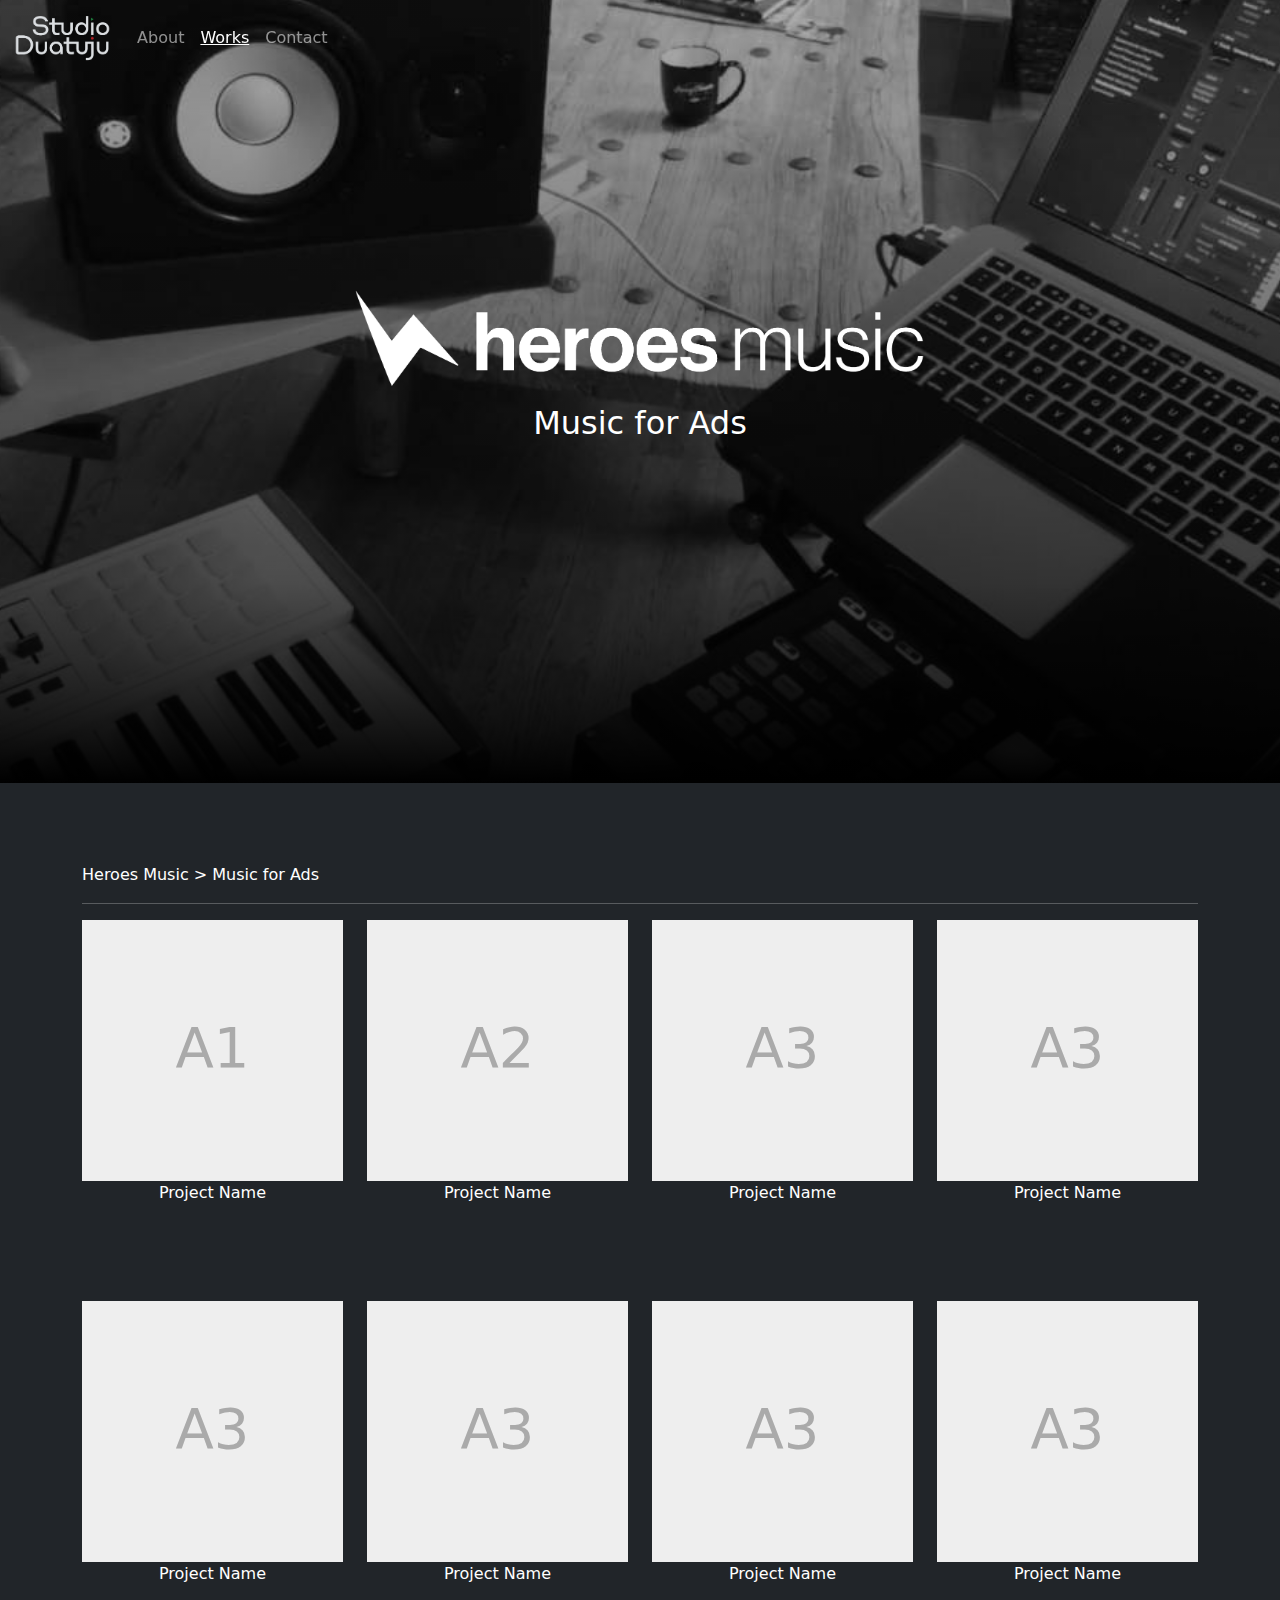
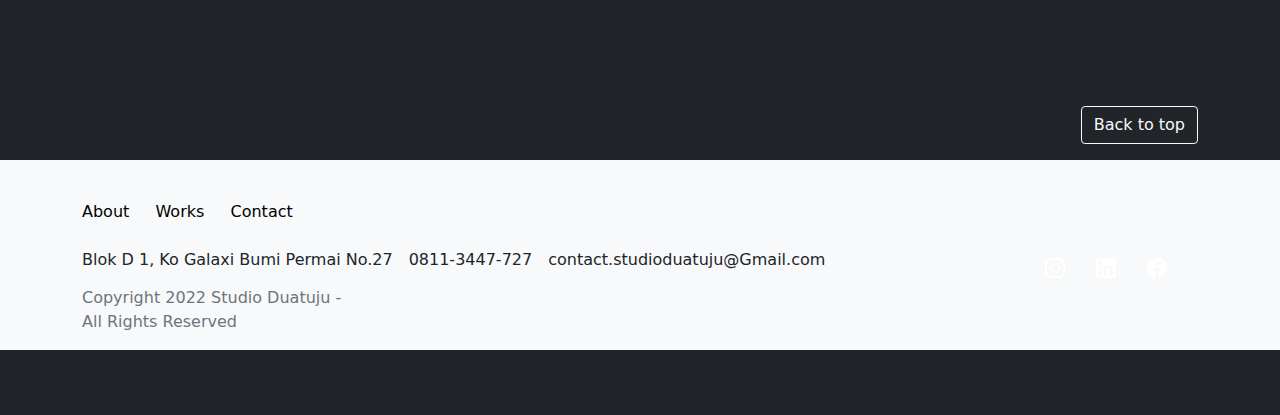
==== portfolio.html @ 4e44e7fb "Add files via upload" ====
<!doctype html>
<html lang="en">
  <head>
    <meta charset="utf-8">
    <meta name="viewport" content="width=device-width, initial-scale=1">
    <meta name="description" content="">
    <meta name="author" content="Ahau Shu">
    <meta name="generator" content="studioduatuju 1.0.0">
    <title>Studio Duatuju</title>

    

    <!-- Bootstrap core CSS -->
    <link href="assets/dist/css/bootstrap.min.css" rel="stylesheet">

    <!-- Custom styles for this template -->
    <link href="assets/carousel.css" rel="stylesheet">
    <link href="assets/duatuju.css" rel="stylesheet">

  </head>
  <body class="text-white bg-dark">
    
<!-- header-->
<header>
  <nav id="sdnavbar" class="navbar navbar-expand-md navbar-dark fixed-top bg-dark" style="--bs-bg-opacity:0;">
    <div class="container-fluid">
      <a class="navbar-brand" href="index.html">
        <img id="sdbrand" src="assets/logo_grey.png" height="50" alt="Studio Duatuju">
      </a>
      <button class="navbar-toggler" type="button" data-bs-toggle="collapse" data-bs-target="#navbarCollapse" aria-controls="navbarCollapse" aria-expanded="false" aria-label="Toggle navigation">
        <span class="navbar-toggler-icon"></span>
      </button>
      <div class="collapse navbar-collapse" id="navbarCollapse">
        <ul class="navbar-nav me-auto mb-2 mb-md-0">
          <li class="nav-item">
            <a class="nav-link" href="about.html">About</a>
          </li>
          <li class="nav-item dropdown">
            <a class="nav-link active" href="#works" id="dropdownprojects" data-bs-toggle="dropdown" aria-expanded="false">Works</a>
            <ul id="sduldd" class="dropdown-menu dropdown-menu-dark" aria-labelledby="dropdownprojects">
              <li><a class="dropdown-item" href="ampersound.html">Ampersound</a></li>
              <li><a class="dropdown-item" href="heroes.html">Heroes Music</a></li>
              <li><a class="dropdown-item" href="artefakt.html">Artefakt Records</a></li>
            </ul>
          </li>
          <li class="nav-item">
            <a class="nav-link" href="contact.html">Contact</a>
          </li>
        </ul>
        
      </div>
    </div>
  </nav>
</header>
<main>
  <!-- Masthead-->
  <div class="masthead mastheadheroes px-4 px-lg-5 d-flex h-100 align-items-center justify-content-center">
      <div class="d-flex justify-content-center">
          <div class="text-center">
              <img src="assets/icon/heroes.png" height="120"/>
              <h2 class="text-white mx-auto mt-2 mb-5">Music for Ads</h2>
          </div>
      </div>
  </div>

  <!-- Marketing messaging and featurettes
  ================================================== -->
  <!-- Wrap the rest of the page in another container to center all the content. -->

  <div class="container marketing" >
    <!-- START THE FEATURETTES -->


    <div class="row featurette about">
      <div class="col-md-12">
        <div>
          Heroes Music > 
          Music for Ads
        </div>
      </div>
    </div>

    <hr/>

    <div class="row featurette">
      <div class="col-md-12 order-md-2 text-center">
          <div class="row text-center">

            <div class="col-md-3 portItem">
              <svg class="bd-placeholder-img bd-placeholder-img-lg featurette-image img-fluid mx-auto" width="350" height="350" xmlns="http://www.w3.org/2000/svg" role="img" aria-label="Placeholder: 250x250" preserveAspectRatio="xMidYMid slice" focusable="false"><title>Placeholder</title><rect width="100%" height="100%" fill="#eee"/><text x="50%" y="50%" fill="#aaa" dy=".3em">A1</text></svg>
              <p>Project Name</p>
            </div>

            <div class="col-md-3 portItem">
              <svg class="bd-placeholder-img bd-placeholder-img-lg featurette-image img-fluid mx-auto" width="350" height="350" xmlns="http://www.w3.org/2000/svg" role="img" aria-label="Placeholder: 250x250" preserveAspectRatio="xMidYMid slice" focusable="false"><title>Placeholder</title><rect width="100%" height="100%" fill="#eee"/><text x="50%" y="50%" fill="#aaa" dy=".3em">A2</text></svg>
              <p>Project Name</p>
            </div>

            <div class="col-md-3 portItem">
              <svg class="bd-placeholder-img bd-placeholder-img-lg featurette-image img-fluid mx-auto" width="350" height="350" xmlns="http://www.w3.org/2000/svg" role="img" aria-label="Placeholder: 250x250" preserveAspectRatio="xMidYMid slice" focusable="false"><title>Placeholder</title><rect width="100%" height="100%" fill="#eee"/><text x="50%" y="50%" fill="#aaa" dy=".3em">A3</text></svg>
              <p>Project Name</p>
            </div>

            <div class="col-md-3 portItem">
              <svg class="bd-placeholder-img bd-placeholder-img-lg featurette-image img-fluid mx-auto" width="350" height="350" xmlns="http://www.w3.org/2000/svg" role="img" aria-label="Placeholder: 250x250" preserveAspectRatio="xMidYMid slice" focusable="false"><title>Placeholder</title><rect width="100%" height="100%" fill="#eee"/><text x="50%" y="50%" fill="#aaa" dy=".3em">A3</text></svg>
              <p>Project Name</p>
            </div>

            <div class="col-md-3 portItem">
              <svg class="bd-placeholder-img bd-placeholder-img-lg featurette-image img-fluid mx-auto" width="350" height="350" xmlns="http://www.w3.org/2000/svg" role="img" aria-label="Placeholder: 250x250" preserveAspectRatio="xMidYMid slice" focusable="false"><title>Placeholder</title><rect width="100%" height="100%" fill="#eee"/><text x="50%" y="50%" fill="#aaa" dy=".3em">A3</text></svg>
              <p>Project Name</p>
            </div>

            <div class="col-md-3 portItem">
              <svg class="bd-placeholder-img bd-placeholder-img-lg featurette-image img-fluid mx-auto" width="350" height="350" xmlns="http://www.w3.org/2000/svg" role="img" aria-label="Placeholder: 250x250" preserveAspectRatio="xMidYMid slice" focusable="false"><title>Placeholder</title><rect width="100%" height="100%" fill="#eee"/><text x="50%" y="50%" fill="#aaa" dy=".3em">A3</text></svg>
              <p>Project Name</p>
            </div>

            <div class="col-md-3 portItem">
              <svg class="bd-placeholder-img bd-placeholder-img-lg featurette-image img-fluid mx-auto" width="350" height="350" xmlns="http://www.w3.org/2000/svg" role="img" aria-label="Placeholder: 250x250" preserveAspectRatio="xMidYMid slice" focusable="false"><title>Placeholder</title><rect width="100%" height="100%" fill="#eee"/><text x="50%" y="50%" fill="#aaa" dy=".3em">A3</text></svg>
              <p>Project Name</p>
            </div>

            <div class="col-md-3 portItem">
              <svg class="bd-placeholder-img bd-placeholder-img-lg featurette-image img-fluid mx-auto" width="350" height="350" xmlns="http://www.w3.org/2000/svg" role="img" aria-label="Placeholder: 250x250" preserveAspectRatio="xMidYMid slice" focusable="false"><title>Placeholder</title><rect width="100%" height="100%" fill="#eee"/><text x="50%" y="50%" fill="#aaa" dy=".3em">A3</text></svg>
              <p>Project Name</p>
            </div>

          </div>
      </div>
    </div>

    <!--<hr class="featurette-divider"> -->

    <!-- /END THE FEATURETTES -->
    
  </div><!-- /.container -->
  <br/>
  <div class="container">
    <div class="row">
      <p class=""><a style= "float: right;" class="btn btn-outline-light" href="#">Back to top</a></p>
    </div>
  </div>
  <!-- FOOTER -->
  <footer class="footer py-3 bg-light">
    </br>
    <div class="container">
      <div class="row">
        <span class="text-dark">
            <a href="about.html">About</a>
            &emsp;
            <a href="index.html#works">Works</a>
            &emsp;
            <a href="contact.html">Contact</a>
        </span>
      </div>
      </br>
      <div class="row">
        <div class="col-md-10 text-dark">Blok D 1, Ko Galaxi Bumi Permai No.27&emsp;0811-3447-727&emsp;contact.studioduatuju@Gmail.com</div>
        <div class="col-md-2">
          <a class="btn btn btn-link" target="_blank" href="https://www.instagram.com/duatujustudio/" role="button">
            <svg class="sdsmicon" xmlns="http://www.w3.org/2000/svg" height="20" fill="white" class="bi bi-instagram" viewBox="0 0 16 16">
              <path d="M8 0C5.829 0 5.556.01 4.703.048 3.85.088 3.269.222 2.76.42a3.917 3.917 0 0 0-1.417.923A3.927 3.927 0 0 0 .42 2.76C.222 3.268.087 3.85.048 4.7.01 5.555 0 5.827 0 8.001c0 2.172.01 2.444.048 3.297.04.852.174 1.433.372 1.942.205.526.478.972.923 1.417.444.445.89.719 1.416.923.51.198 1.09.333 1.942.372C5.555 15.99 5.827 16 8 16s2.444-.01 3.298-.048c.851-.04 1.434-.174 1.943-.372a3.916 3.916 0 0 0 1.416-.923c.445-.445.718-.891.923-1.417.197-.509.332-1.09.372-1.942C15.99 10.445 16 10.173 16 8s-.01-2.445-.048-3.299c-.04-.851-.175-1.433-.372-1.941a3.926 3.926 0 0 0-.923-1.417A3.911 3.911 0 0 0 13.24.42c-.51-.198-1.092-.333-1.943-.372C10.443.01 10.172 0 7.998 0h.003zm-.717 1.442h.718c2.136 0 2.389.007 3.232.046.78.035 1.204.166 1.486.275.373.145.64.319.92.599.28.28.453.546.598.92.11.281.24.705.275 1.485.039.843.047 1.096.047 3.231s-.008 2.389-.047 3.232c-.035.78-.166 1.203-.275 1.485a2.47 2.47 0 0 1-.599.919c-.28.28-.546.453-.92.598-.28.11-.704.24-1.485.276-.843.038-1.096.047-3.232.047s-2.39-.009-3.233-.047c-.78-.036-1.203-.166-1.485-.276a2.478 2.478 0 0 1-.92-.598 2.48 2.48 0 0 1-.6-.92c-.109-.281-.24-.705-.275-1.485-.038-.843-.046-1.096-.046-3.233 0-2.136.008-2.388.046-3.231.036-.78.166-1.204.276-1.486.145-.373.319-.64.599-.92.28-.28.546-.453.92-.598.282-.11.705-.24 1.485-.276.738-.034 1.024-.044 2.515-.045v.002zm4.988 1.328a.96.96 0 1 0 0 1.92.96.96 0 0 0 0-1.92zm-4.27 1.122a4.109 4.109 0 1 0 0 8.217 4.109 4.109 0 0 0 0-8.217zm0 1.441a2.667 2.667 0 1 1 0 5.334 2.667 2.667 0 0 1 0-5.334z"></path>
            </svg>
          </a>
          <a class="btn btn-link" target="_blank" href="#" role="button">
            <svg class="sdsmicon" xmlns="http://www.w3.org/2000/svg" height="20" fill="white" class="bi bi-linkedin" viewBox="0 0 16 16">
              <path d="M0 1.146C0 .513.526 0 1.175 0h13.65C15.474 0 16 .513 16 1.146v13.708c0 .633-.526 1.146-1.175 1.146H1.175C.526 16 0 15.487 0 14.854V1.146zm4.943 12.248V6.169H2.542v7.225h2.401zm-1.2-8.212c.837 0 1.358-.554 1.358-1.248-.015-.709-.52-1.248-1.342-1.248-.822 0-1.359.54-1.359 1.248 0 .694.521 1.248 1.327 1.248h.016zm4.908 8.212V9.359c0-.216.016-.432.08-.586.173-.431.568-.878 1.232-.878.869 0 1.216.662 1.216 1.634v3.865h2.401V9.25c0-2.22-1.184-3.252-2.764-3.252-1.274 0-1.845.7-2.165 1.193v.025h-.016a5.54 5.54 0 0 1 .016-.025V6.169h-2.4c.03.678 0 7.225 0 7.225h2.4z"></path>
            </svg>
          </a>
          <a class="btn btn-link" target="_blank" href="#" role="button">
            <svg class="sdsmicon" xmlns="http://www.w3.org/2000/svg" height="20" fill="white" class="bi bi-facebook" viewBox="0 0 16 16">
              <path d="M16 8.049c0-4.446-3.582-8.05-8-8.05C3.58 0-.002 3.603-.002 8.05c0 4.017 2.926 7.347 6.75 7.951v-5.625h-2.03V8.05H6.75V6.275c0-2.017 1.195-3.131 3.022-3.131.876 0 1.791.157 1.791.157v1.98h-1.009c-.993 0-1.303.621-1.303 1.258v1.51h2.218l-.354 2.326H9.25V16c3.824-.604 6.75-3.934 6.75-7.951z"></path>
            </svg>
          </a>
        </div>
      </div>
      <span class="text-muted">Copyright 2022 Studio Duatuju -
        <br/>All Rights Reserved</span>
    </div>
  </footer>
</main>

  <!-- SCRIPT -->
    <script src="assets/dist/js/bootstrap.bundle.min.js"></script>
    <script src="assets/form-validation.js"></script>
    <script src="https://ajax.googleapis.com/ajax/libs/jquery/3.5.1/jquery.min.js"></script>

    <script type="text/javascript">
      $(window).scroll(function () {
        /*light*/
        if ($(window).scrollTop() >= 50) {
          $('.navbar').css('--bs-bg-opacity','1');
          document.getElementById('sdbrand').src='assets/logo_col.png';
          document.getElementById("sdnavbar").className = "navbar navbar-expand-md navbar-light fixed-top bg-light";
          document.getElementById("sduldd").className = "dropdown-menu dropdown-menu-light";
          document.getElementById("sduldd").style.backgroundColor = '#fff';
          $('.sdsmicon').css('fill','black');

        }
        /*dark*/
        else {
          $('.navbar').css('--bs-bg-opacity','0');
          document.getElementById('sdbrand').src='assets/logo_grey.png';
          document.getElementById("sdnavbar").className = "navbar navbar-expand-md navbar-dark fixed-top bg-dark";
          document.getElementById("sduldd").className = "dropdown-menu dropdown-menu-dark";
          document.getElementById("sduldd").style.backgroundColor = 'transparent';
          $('.sdsmicon').css('fill','white');
        }
      }); 


    </script>
      
  </body>
</html>
---- assets/carousel.css ----
/* GLOBAL STYLES
-------------------------------------------------- */
/* Padding below the footer and lighter body text */

body {
  padding-top: 3rem;
  padding-bottom: 3rem;
  color: #5a5a5a;
}


/* CUSTOMIZE THE CAROUSEL
-------------------------------------------------- */

/* Carousel base class */
.carousel {
  margin-bottom: 4rem;
}
/* Since positioning the image, we need to help out the caption */
.carousel-caption {
  bottom: 3rem;
  z-index: 10;
}

/* Declare heights because of positioning of img element */
.carousel-item {
  height: 32rem;
}
.carousel-item > img {
  position: absolute;
  top: 0;
  left: 0;
  min-width: 100%;
  height: 32rem;
}


/* MARKETING CONTENT
-------------------------------------------------- */

/* Center align the text within the three columns below the carousel */
.marketing .col-lg-4 {
  margin-bottom: 1.5rem;
  text-align: center;
}
.marketing h2 {
  font-weight: 400;
}
/* rtl:begin:ignore */
.marketing .col-lg-4 p {
  margin-right: .75rem;
  margin-left: .75rem;
}
/* rtl:end:ignore */


/* Featurettes
------------------------- */

.featurette-divider {
  margin: 5rem 0; /* Space out the Bootstrap <hr> more */
}

/* Thin out the marketing headings */
.featurette-heading {
  font-weight: 300;
  line-height: 1;
  /* rtl:remove */
  letter-spacing: -.05rem;
}


/* RESPONSIVE CSS
-------------------------------------------------- */

@media (min-width: 40em) {
  /* Bump up size of carousel content */
  .carousel-caption p {
    margin-bottom: 1.25rem;
    font-size: 1.25rem;
    line-height: 1.4;
  }

  .featurette-heading {
    font-size: 50px;
  }
}

@media (min-width: 62em) {
  .featurette-heading {
    margin-top: 7rem;
  }
}
---- assets/duatuju.css ----
.bd-placeholder-img {
  font-size: 1.125rem;
  text-anchor: middle;
  -webkit-user-select: none;
  -moz-user-select: none;
  user-select: none;
}

@media (min-width: 768px) {
  .bd-placeholder-img-lg {
    font-size: 3.5rem;
  }
}

body { 
    margin-top: -65px!important; 
}

.masthead {
    position: relative!important;
    width: 100%!important;
    height: auto!important;
    min-height: 50rem!important;
    padding: 15rem 0!important;
    background-position: center!important;
    background-repeat: no-repeat!important;
    background-attachment: scroll!important;
    background-size: cover!important;
    
}

.mastheadid{
    background: linear-gradient(to bottom, rgba(0, 0, 0, 0.3) 0%, rgba(0, 0, 0, 0.7) 75%, #000 100%), url('image/conso4.jpeg');  
}

.mastheadab {
    background: linear-gradient(to bottom, rgba(0, 0, 0, 0.3) 0%, rgba(0, 0, 0, 0.7) 75%, #000 100%), url('image/conso1.jpeg');    
}
.mastheadcu {
    background: linear-gradient(to bottom, rgba(0, 0, 0, 0.3) 0%, rgba(0, 0, 0, 0.7) 75%, #000 100%), url('image/conso3.jpeg');    
}

.mastheadheroes {
    background: linear-gradient(to bottom, rgba(0, 0, 0, 0.3) 0%, rgba(0, 0, 0, 0.7) 75%, #000 100%), url('image/conso6.jpeg');
    
}

.mastheadartefakt {
    background: linear-gradient(to bottom, rgba(0, 0, 0, 0.3) 0%, rgba(0, 0, 0, 0.7) 75%, #000 100%), url('image/conso7.jpeg');    
}

.mastheadampersound {
    background: linear-gradient(to bottom, rgba(0, 0, 0, 0.3) 0%, rgba(0, 0, 0, 0.7) 75%, #000 100%), url('image/conso8.jpeg');
    
}

.about{
  padding-top: 5rem;
}

#projects{
  padding-top: 10rem;
}

.carousel{
  margin-top: 10rem;
}


footer { 
    margin-bottom: -65px!important; 
}

#sduldd{
  background-color: transparent;
}

a {
  color: black;
  text-decoration: none; /* no underline */
}

.active{
  text-decoration:underline;
}

.portItem{
    margin-bottom: 5rem;
}
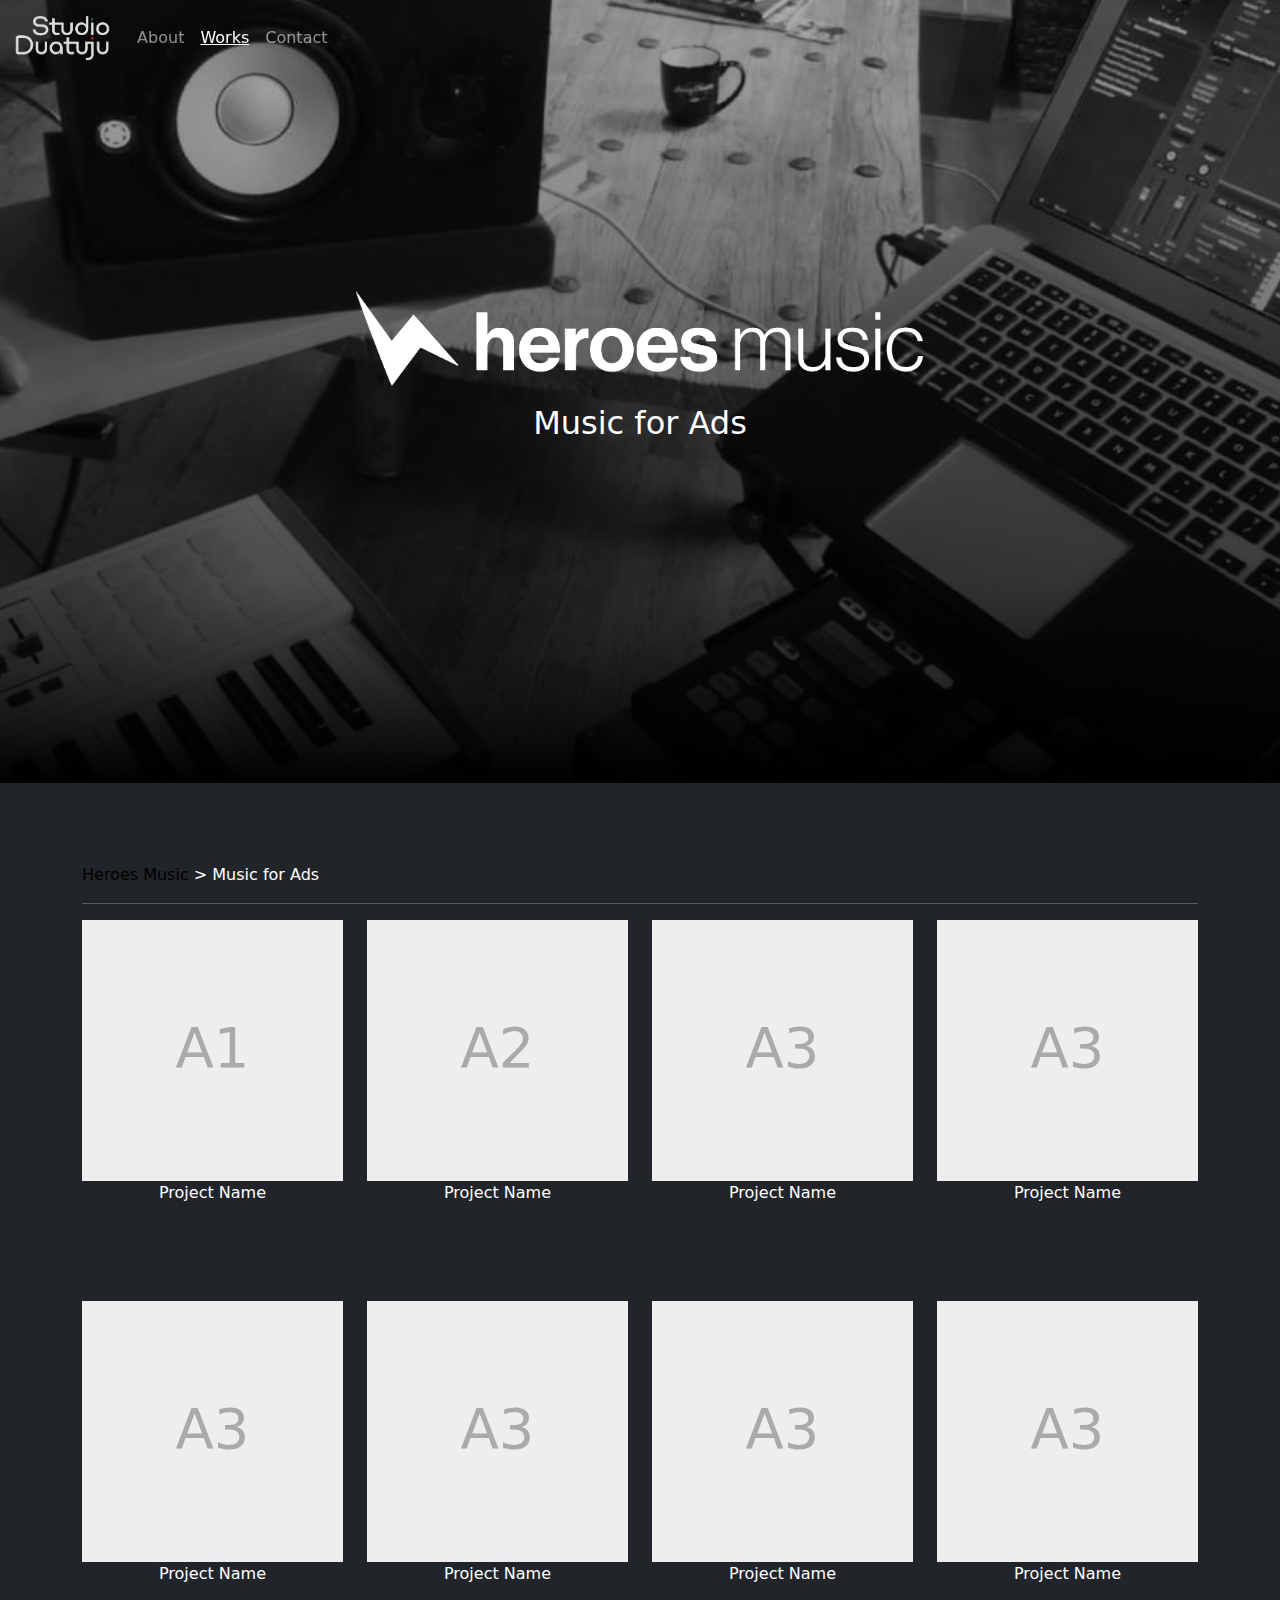
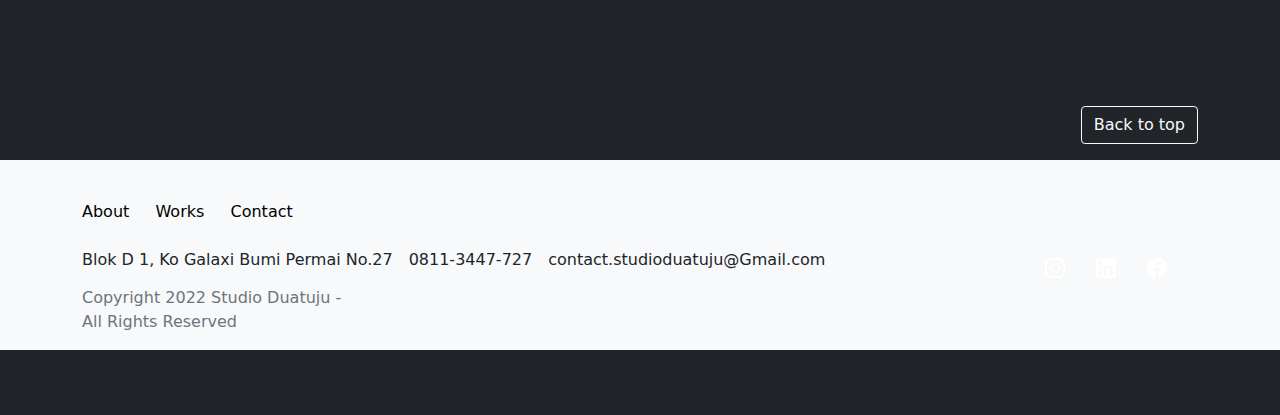
==== commit e4fe2866: "Add files via upload" ====
--- a/portfolio.html
+++ b/portfolio.html
@@ -74,7 +74,7 @@
     <div class="row featurette about">
       <div class="col-md-12">
         <div>
-          Heroes Music > 
+          <a href="heroes.html">Heroes Music</a> > 
           Music for Ads
         </div>
       </div>
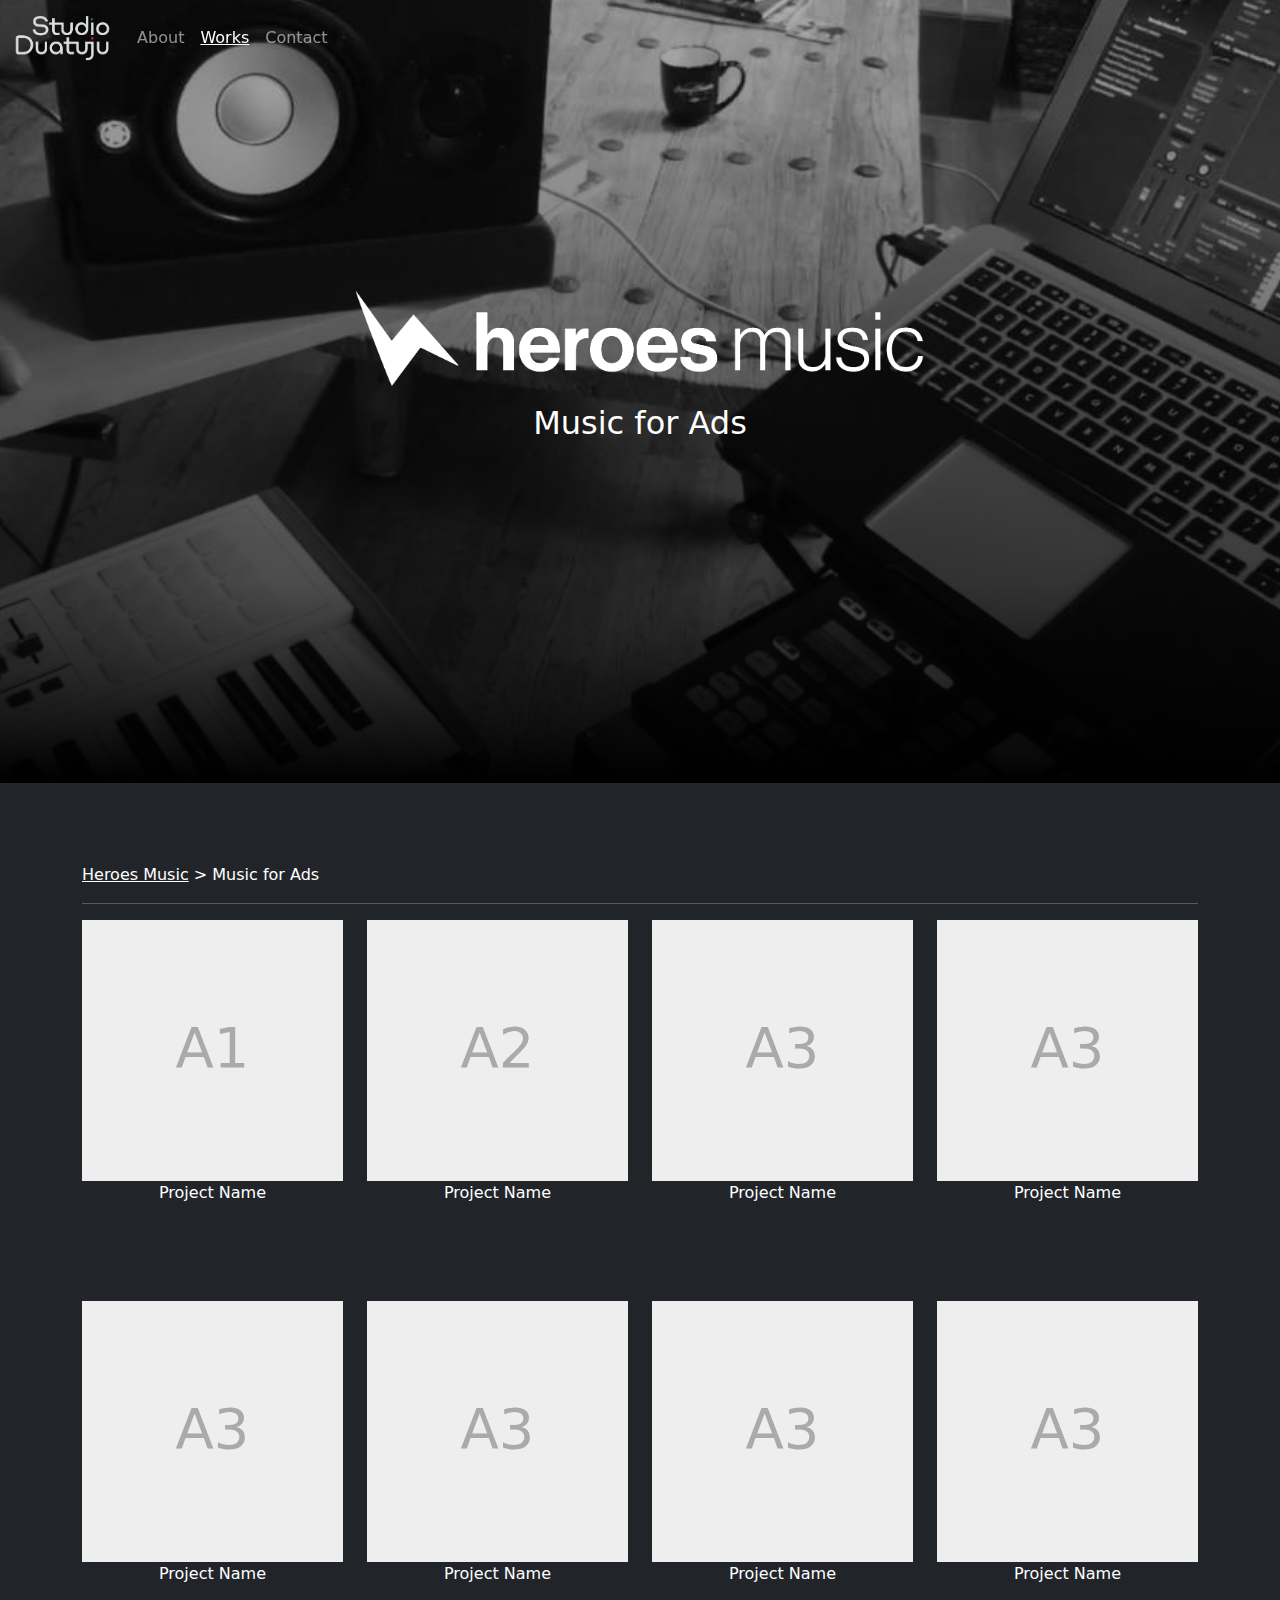
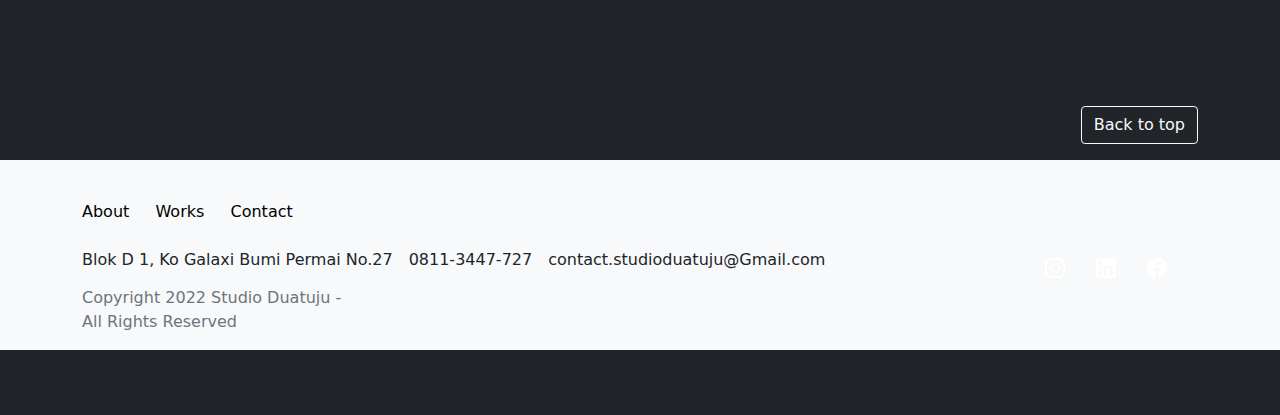
==== commit c7c4970d: "Add files via upload" ====
--- a/portfolio.html
+++ b/portfolio.html
@@ -74,7 +74,7 @@
     <div class="row featurette about">
       <div class="col-md-12">
         <div>
-          <a href="heroes.html">Heroes Music</a> > 
+          <a href="heroes.html" style="color: white;text-decoration: underline;">Heroes Music</a> > 
           Music for Ads
         </div>
       </div>
